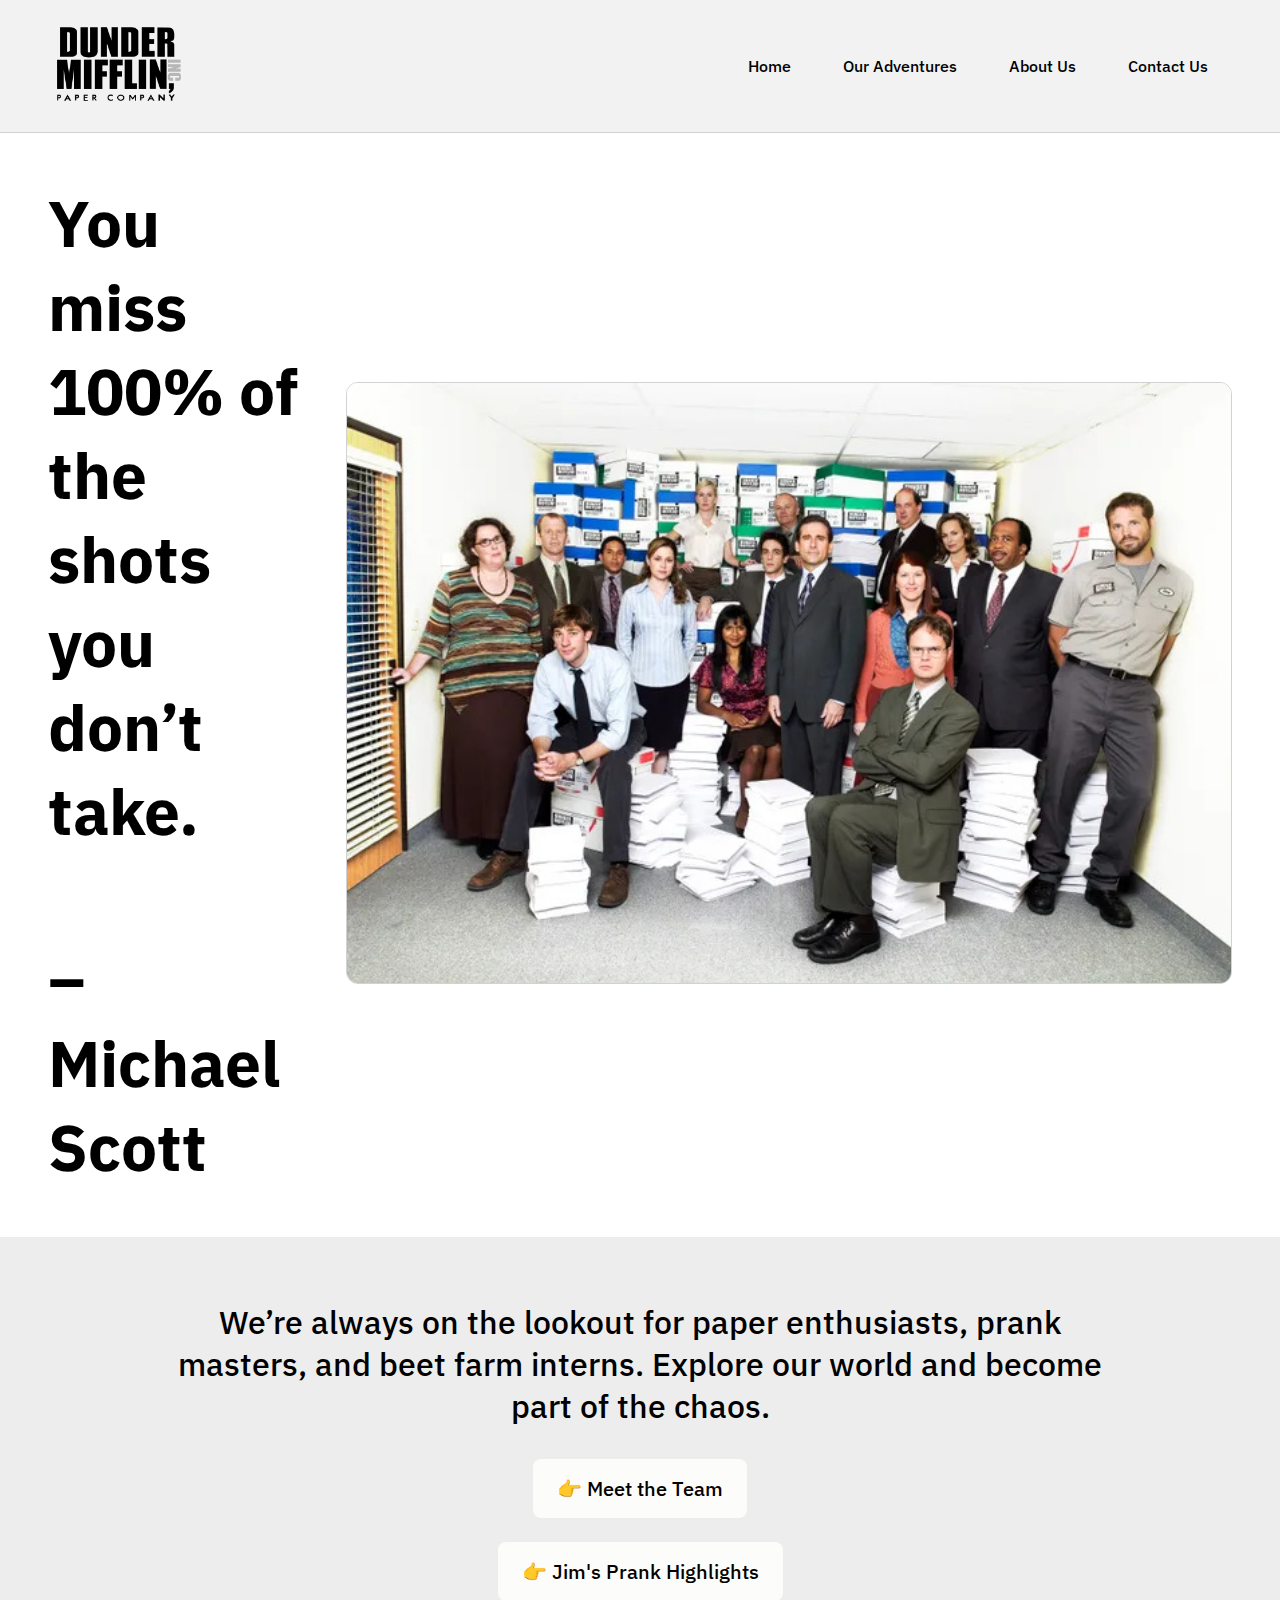
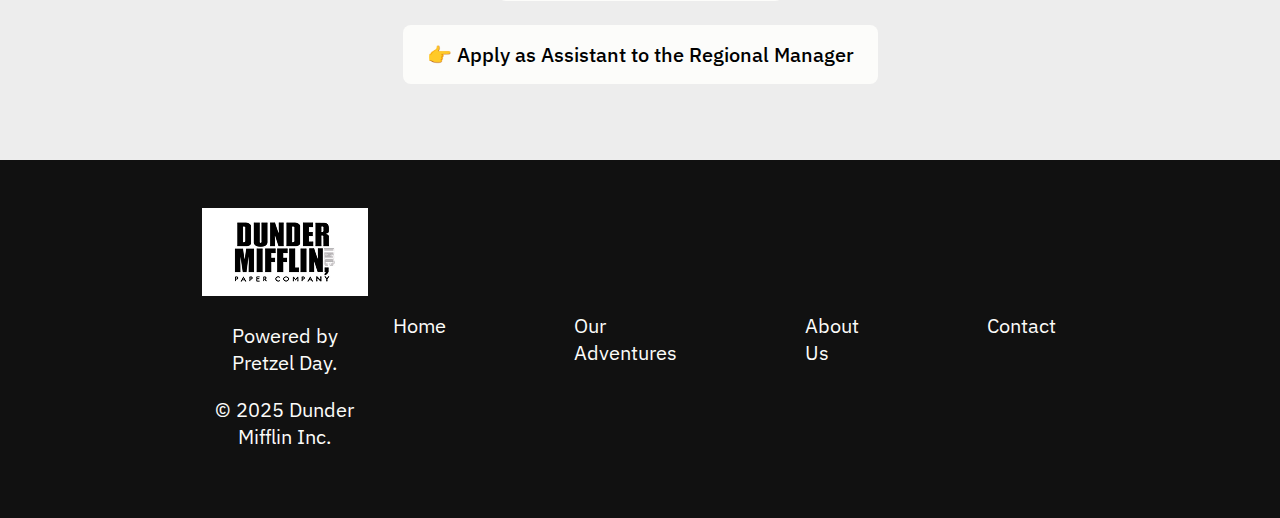
==== Dunder Mifflin - Home page/index.html @ ffb7ebce "New Project" ====
<!DOCTYPE html>
<html lang="en">
<head>
    <meta charset="UTF-8">
    <meta name="viewport" content="width=device-width, initial-scale=1.0">
    <title>Dunder Mifflin | Paper Company</title>
    <link rel="stylesheet" href="style.css">
    <style>
        @import url('https://fonts.googleapis.com/css2?family=IBM+Plex+Sans:ital,wght@0,100..700;1,100..700&family=Manrope:wght@200..800&family=Montserrat:ital,wght@0,100..900;1,100..900&family=Quicksand:wght@300..700&family=Sofia+Sans:ital,wght@0,1..1000;1,1..1000&display=swap');
        </style>
</head>
<body>
    <header>
        <nav>
        <div class="logo">
            <img src="img/Dunder-Mifflin-Logo.png" alt="logo">
        </div>
        <div class="links">
            <ul>
                <li>Home</li>
                <li>Our Adventures</li>
                <li>About Us</li>
                <li>Contact Us</li>
            </ul>
        </div>
        </nav>
    </header>

    <main>
    <div class="hero">
        <div class="quote">
            <p>
                You miss 100% of the shots you don’t take. <br>
                <br>
                – Michael Scott
            </p>
        </div>
        <div class="image">
            <img src="img/office-employees.jpg" alt="image">
        </div>
    </div>
        <div class="join">
            <div class="title">
                <p>We’re always on the lookout for paper enthusiasts, prank masters, and beet farm interns. Explore our world and become part of the chaos.</p>
            </div>
            <div class="buttons">
                <button>👉 Meet the Team</button> <br>
                <button>👉 Jim's Prank Highlights</button> <br>
                <button>👉 Apply as Assistant to the Regional Manager</button> <br>
            </div>
        </div>
    </main>

    <footer class="footer">
        <div class="left">
            <img src="img/logo-white.png" alt="logo">
            <p>Powered by Pretzel Day.</p>
            <p>© 2025 Dunder Mifflin Inc.</p>
        </div>
        <div class="right">
            <ul>
                <li>Home</li>
                <li>Our Adventures</li>
                <li>About Us</li>
                <li>Contact</li>
            </ul>
        </div>
    </footer>
</body>
</html>
---- Dunder Mifflin - Home page/style.css ----
* {
    margin: 0;
    padding: 0;
    font-family: "IBM Plex Sans", sans-serif;
}

:root {
    --navbg: #f2f2f2;
    --text-color: #313131;
    --text-color2: #fcfcfa;
    --join-bg: #ededed;
    --footer-bg: #111111;
    --border-color: #d2d2d2
}

/* Nav Bar */
nav {
    display: flex;
    justify-content: space-between;
    align-items: center;
    padding: 24px 48px;
    background-color: var(--navbg);
    border-bottom: 1px solid var(--border-color);
}

.logo img {
    height: 80px;
}

.links ul li {
    display: inline;
    list-style: none;
    margin: 0 24px;
    font-size: 16px;
    font-weight: 500;
}

/* Hero Section */
.hero {
    display: flex;
    justify-content: space-between;
    align-items: center;
    padding: 48px;
    gap: 48px;
}

.quote {
    font-size: 64px;
    font-weight: 700;
}

.image img {
    height: 600px;
    border-radius: 12px;
    border: 1px solid var(--border-color);
}

/* Join Us */
.join {
    align-items: center;
    background-color: var(--join-bg);
    padding: 64px 48px;
}

.title {
    text-align: center;
    font-size: 32px;
    font-weight: 500;
    margin: 0 120px;
}

.buttons {
    text-align: center;
    padding-top: 20px;
}

.buttons button {
    font-size: 20px;
    margin: 12px;
    background-color: var(--text-color2);
    padding: 16px 24px;
    border-radius: 8px;
    border: none;
    font-weight: 500;
}

/* Footer */
.footer {
    background-color: var(--footer-bg);
    display: flex;
    justify-content: space-between;
    align-items: center;
    padding: 48px 200px;
}

.left {
    color: var(--text-color2);
    font-size: 20px;
    gap: 20px;
    text-align: center;
}

.left p {
    margin: 20px 0;
}

.right ul {
    color: var(--text-color2);
    list-style: none;
    display: flex;
    gap: 128px;
    font-size: 20px;
    padding: 0 24px;
}
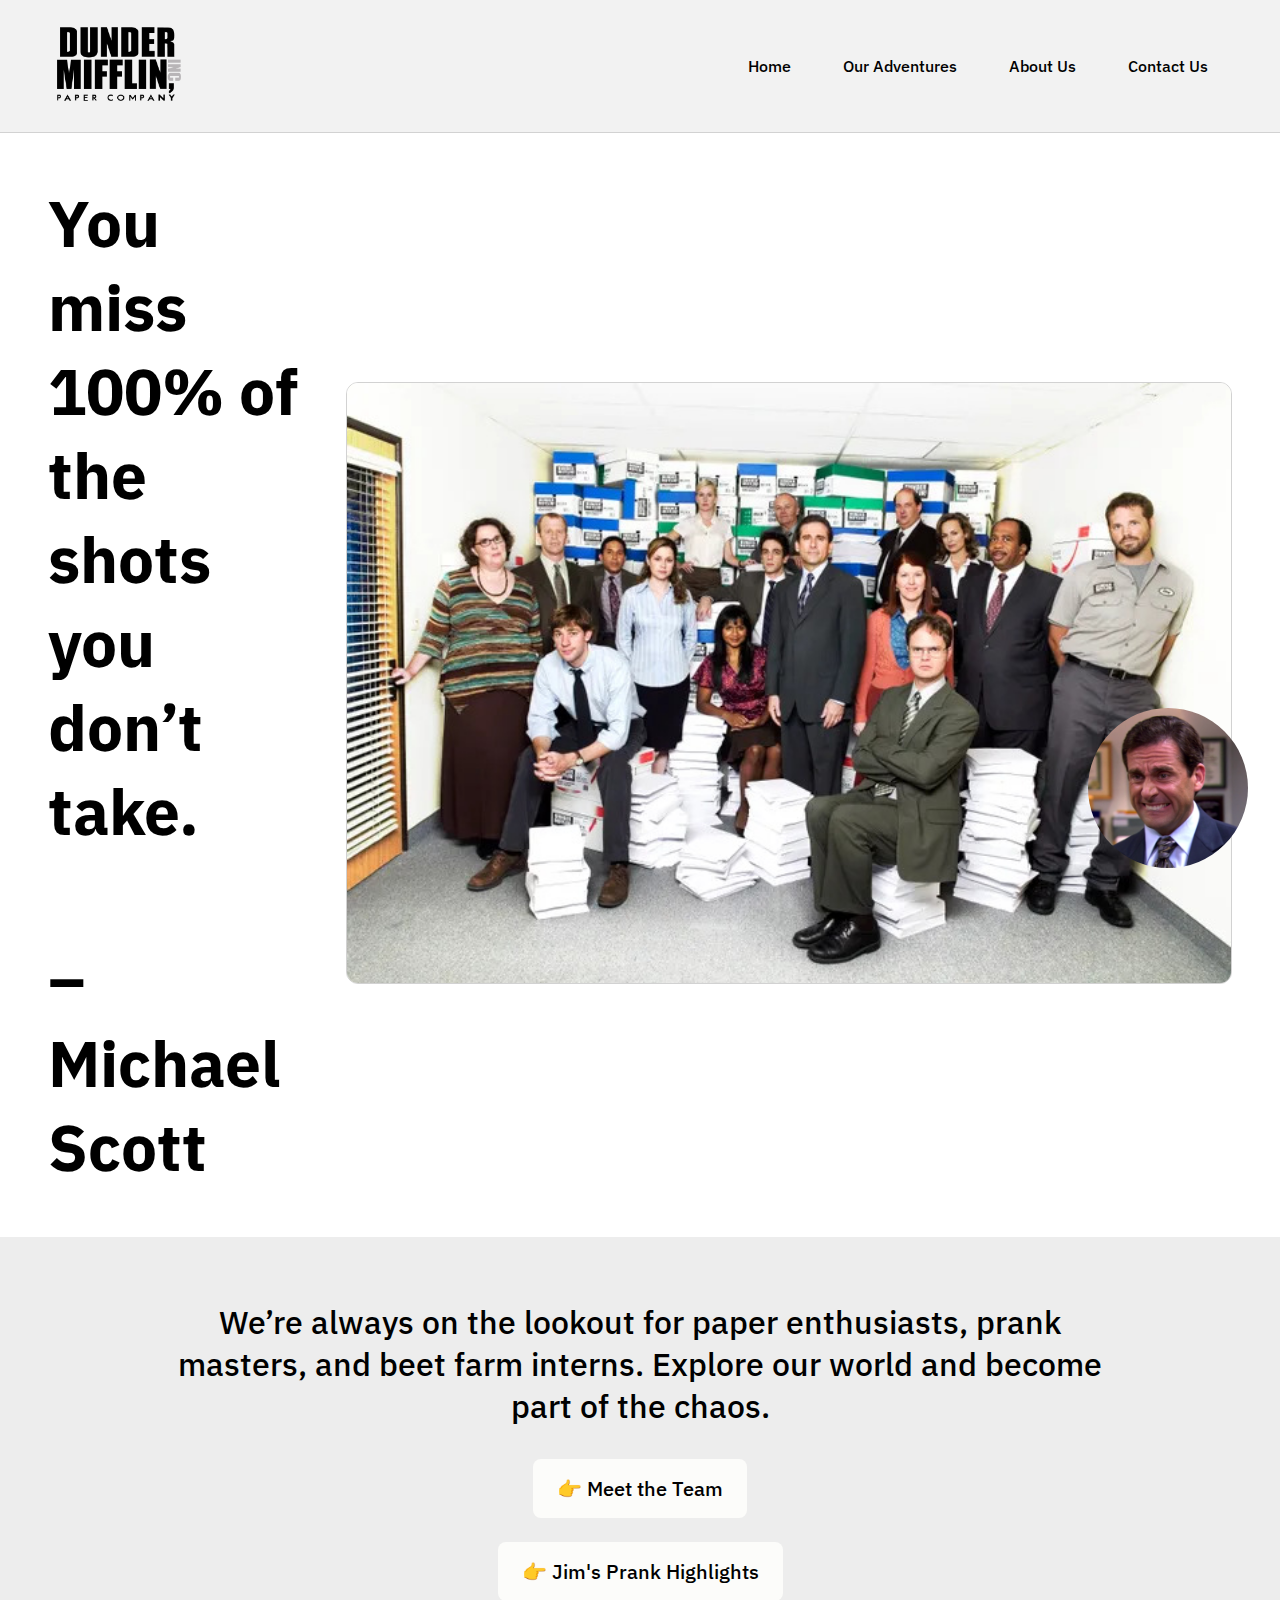
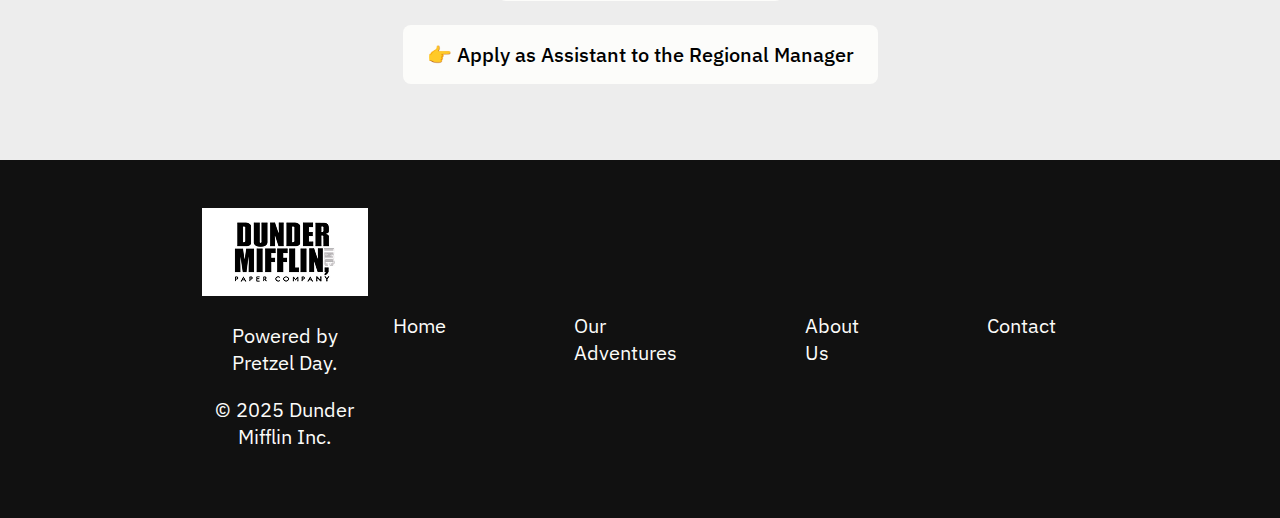
==== commit cc8806eb: "Position some elements" ====
--- a/Dunder Mifflin - Home page/index.html
+++ b/Dunder Mifflin - Home page/index.html
@@ -39,6 +39,9 @@
             <img src="img/office-employees.jpg" alt="image">
         </div>
     </div>
+    <div class="michael-floating">
+        <img src="img/michael.png" alt="">
+    </div>
         <div class="join">
             <div class="title">
                 <p>We’re always on the lookout for paper enthusiasts, prank masters, and beet farm interns. Explore our world and become part of the chaos.</p>
--- a/Dunder Mifflin - Home page/style.css
+++ b/Dunder Mifflin - Home page/style.css
@@ -14,7 +14,16 @@
 }
 
 /* Nav Bar */
+
+header {
+    position: sticky;
+    z-index: 1000;
+    top: 0;
+}
+
 nav {
+    position: sticky;
+    z-index: 1000;
     display: flex;
     justify-content: space-between;
     align-items: center;
@@ -84,6 +93,22 @@
     font-weight: 500;
 }
 
+.michael-floating {
+    width: 160px;
+    height: 160px;
+    bottom: 32px;
+    right: 32px;
+    z-index: 9999;
+    position: fixed;
+}
+
+.michael-floating img {
+    width: 100%;
+    height: 100%;
+    object-fit: cover;
+    border-radius: 1000px;
+}
+
 /* Footer */
 .footer {
     background-color: var(--footer-bg);
